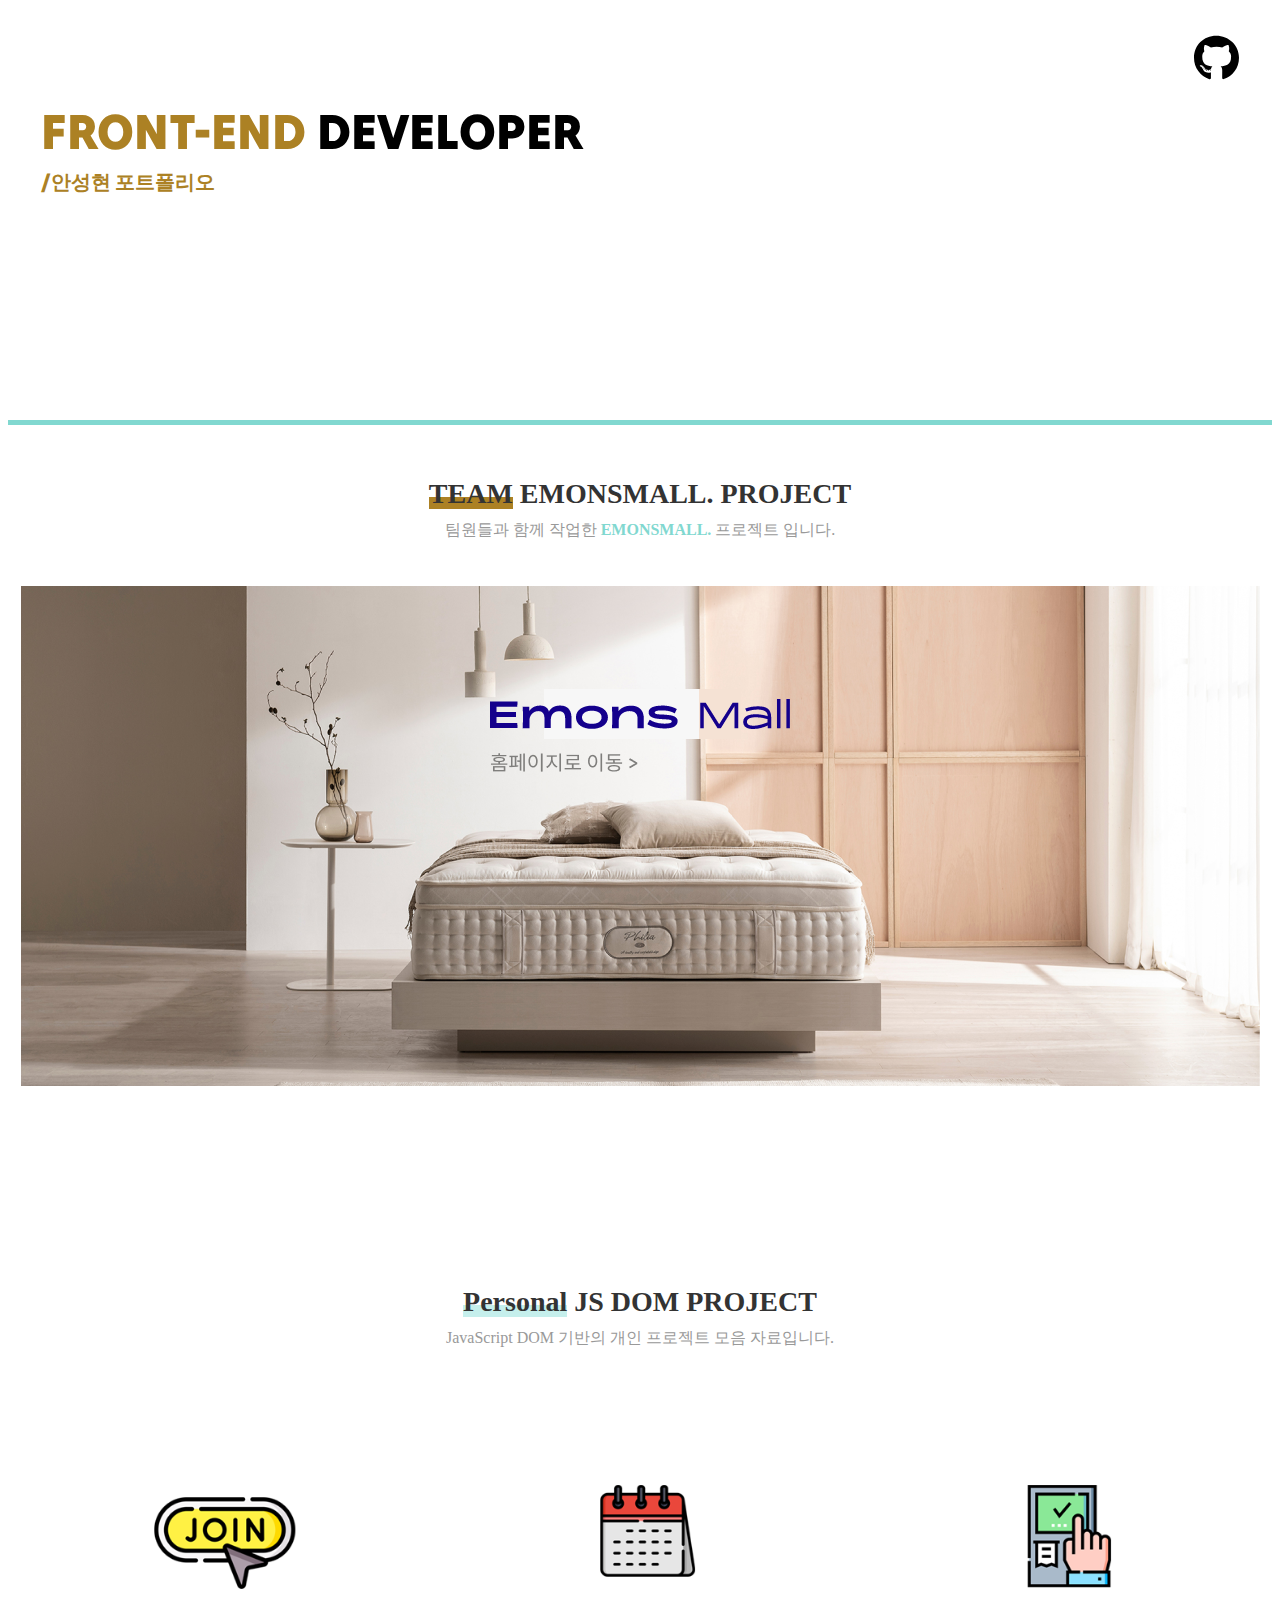
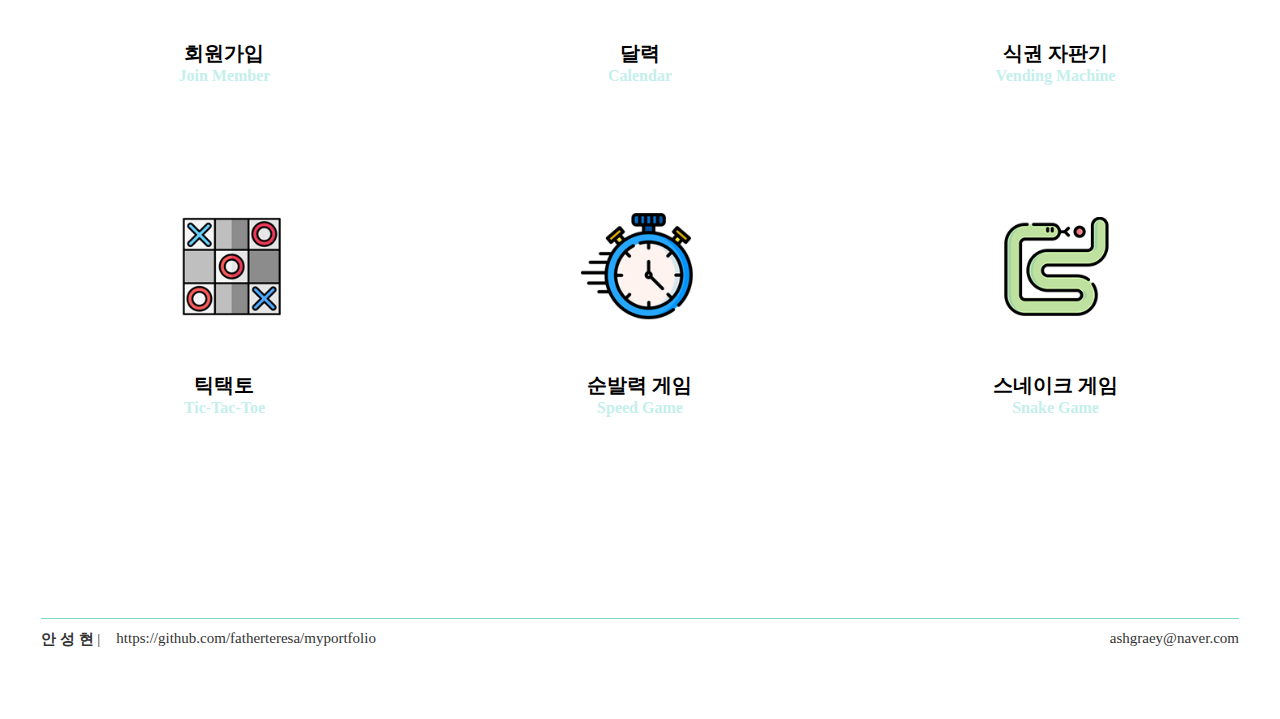
==== index.html @ 397ec9b7 "20230426" ====
<!DOCTYPE html>
<html lang="ko">
<head>
    <meta charset="UTF-8">
    <meta http-equiv="X-UA-Compatible" content="IE=edge">
    <meta name="viewport" content="width=device-width, initial-scale=1.0">
    
    <title>My Project</title>
    <!-- <link rel="icon" type="image/png" href="images/favicon_logo.svg" /> -->

    <style>
       
        @import url('https://fonts.googleapis.com/css2?family=Tilt+Warp&display=swap');

        table, tr, td {
            border-collapse: collapse;
            /* border: 1px solid lightgray; */
        }
        #header {
            margin: 0 auto;
            text-align: left;
            width: 1200px;
            font-size: 50px;
            font-weight: bold;
            line-height: 40px;
            font-family: 'Tilt Warp';
        }

        /* content */
        #teamContent, .personalContent {
            margin: 0 auto;
            text-align: center;
            width: 1200px;

            margin-bottom: 150px;
        }
        
        .contentTitle {
            width: 100%;
            height: 150px;
        }
        .contentTd {
            width: 370px;
            height: 330px;
        }
        .contentSpace {
            width: 45px;
            height: 45px;
        }
        .contentTitleMain {
            font-size: 28px;
            font-weight: bold;
            color: #333333;
            display: block;
            margin-bottom: 10px;
        }
        .contentTitleSub {
            font-size: 16px;
            color: #999999;
        }
        
        .projectImg {
            width: 300px;
        }
        .imgTitleMain {
            font-size: 20px;
            font-weight: bold;
            display: block;
        }
        .imgTitleSub {
            font-size: 16px;
            font-weight: bold;
            color: #c5efec;
            display: block;
        }
        .descTitleMain {
            font-size: 30px;
            font-weight: bold;
            display: block;
            height: 110px;
            line-height: 150px;
            color: white;
        }
        .descTitleSub {
            font-size: 20px;
            font-weight: bold;
            color: #c5efec;
            display: block;
            height: 50px;
        }
        .projectDesc {
            margin: 0 auto;
            width: 300px;
            height: 300px;
            background-color: #81d8d0;
            color: white;

            display: none;
        }
        .descLink {
            text-decoration: none;
        }
        .desc {
            color: white;
            line-height: 30px;
        }

        /* footer */
        #footerTable {
            margin: 0 auto;
            width: 1200px;
            font-size: 15px;
            color: #333333;
        }  
        #footerTable td {
            /* border: 1px solid black; */
            width: 1200px;
        }

    </style>
</head>
<body>
    <table id="header">
        <tr>
            <td style="text-align: right;height: 100px;">
                <a href="https://github.com/ashgraey">
                    <img src="images/github.svg" style="width: 45px;">
                </a>
            </td>
        </tr>
        <tr>
            <td style="height: 300px;vertical-align: top;"> 
                <span style="color: #ac8124;">FRONT-END</span> DEVELOPER<br>
                <span style="color: #ac8124;font-size: 20px;font-weight: normal;"><b>/안성현 포트폴리오</b></span><br>
                <span style="color: #999999;font-size: 16px;font-weight: normal; line-height: 25px;"></span>
            </td>
        </tr>
    </table>
    <hr style="background-color: #81d8d0;height: 5px; border: 0;">

    <table id="teamContent">
        <tr>
            <td class="contentTitle" colspan="5">
                <span class="contentTitleMain"><span style="box-shadow: inset 0 -12px 0 #ac8124;">TEAM</span> EMONSMALL. PROJECT</span>
                <span class="contentTitleSub">팀원들과 함께 작업한 <span style="color: #81d8d0; font-weight: bold;">EMONSMALL.</span> 프로젝트 입니다.</span>
            </td>
        </tr>
        <tr>
            <td class="contentTd">
                <a href="http://ash0127.cafe24app.com/main" target = "_blank">
                    <img src="images/main.png">
                </a>
            </td>
        </tr>
    </table>

    <table class="personalContent">
        <tr>
            <td class="contentTitle" colspan="5">
                <span class="contentTitleMain"><span style="box-shadow: inset 0 -12px 0 #c5efec;">Personal</span> JS DOM PROJECT</span>
                <span class="contentTitleSub">JavaScript DOM 기반의 개인 프로젝트 모음 자료입니다.</span>
            </td>
        </tr>
        <tr>
            <td class="contentTd">
                <div class="slide">
                    <div class="projectMain">
                        <img class="projectImg" src="images/joinMember.png">
                        <span class="imgTitleMain">회원가입</span>
                        <span class="imgTitleSub">Join Member</span>
                    </div>
                    <div class="projectDesc" style="background-color: #ac8124;">
                        <a class="descLink" href="joinPage.html" target="_blank">
                            <span class="descTitleMain">회원가입</span>
                            <span class="descTitleSub">Join Member</span>
                            <span class="desc">
                                회원가입 로직 구현
                            </span>
                        </a>
                    </div>
                </div>
            </td>
            <td class="contentSpace"></td>
            <td class="contentTd">
                <div class="slide">
                    <div class="projectMain">
                        <img class="projectImg" src="images/mycalendar.png">
                        <span class="imgTitleMain">달력</span>
                        <span class="imgTitleSub">Calendar</span>
                    </div>
                    <div class="projectDesc" style="background-color: #ac8124;">
                        <a class="descLink" href="calendar.html" target="_blank">
                            <span class="descTitleMain">달력</span>
                            <span class="descTitleSub">Calendar</span>
                            <span class="desc">
                                캘린더 및 시계 구현
                            </span>
                        </a>
                    </div>
                </div>
            </td>
            <td class="contentSpace"></td>
            <td class="contentTd">
                <div class="slide">
                    <div class="projectMain">
                        <img class="projectImg" src="images/kiosk.png">
                        <span class="imgTitleMain">식권 자판기</span>
                        <span class="imgTitleSub">Vending Machine</span>
                    </div>
                    <div class="projectDesc" style="background-color: #ac8124;">
                        <a class="descLink" href="vending.html" target="_blank">
                            <span class="descTitleMain">식권 자판기</span>
                            <span class="descTitleSub">Vending Machine</span>
                            <span class="desc">
                                관리자, 구매자 시스템을 나누어서 구현
                            </span>
                        </a>
                    </div>
                </div>
            </td>
        </tr>
        
        <tr>
            <td class="contentTd">
                <div class="slide">
                    <div class="projectMain">
                        <img class="projectImg" src="images/tictactoe.png">
                        <span class="imgTitleMain">틱택토</span>
                        <span class="imgTitleSub">Tic-Tac-Toe</span>
                    </div>
                    <div class="projectDesc" style="background-color: #ac8124;">
                        <a class="descLink" href="tictactoe/index.html" target="_blank">
                            <span class="descTitleMain">틱택토</span>
                            <span class="descTitleSub">Tic-Tac-Toe</span>
                            <span class="desc">
                                두 명의 플레이어로 시작하며<br>
                                먼저 한 줄을 완성시키는 <br>
                                플레이어가 승리
                            </span>
                        </a>
                    </div>
                </div>
            </td>
            <td class="contentSpace"></td>
            <td class="contentTd">
                <div class="slide">
                    <div class="projectMain">
                        <img class="projectImg" src="images/speedgame.png">
                        <span class="imgTitleMain">순발력 게임</span>
                        <span class="imgTitleSub">Speed Game</span>
                    </div>
                    <div class="projectDesc" style="background-color: #ac8124;">
                        <a class="descLink" href="speedgame/index.html" target="_blank">
                            <span class="descTitleMain">순발력 게임</span>
                            <span class="descTitleSub">Speed Game</span>
                            <span class="desc">
                                1 to 50으로 이루어진 순발력 게임
                            </span>
                        </a>
                    </div>
                </div>
            </td>
            <td class="contentSpace"></td>
            <td class="contentTd">
                <div class="slide">
                    <div class="projectMain">
                        <img class="projectImg" src="images/snake.png">
                        <span class="imgTitleMain">스네이크 게임</span>
                        <span class="imgTitleSub">Snake Game</span>
                    </div>
                    <div class="projectDesc" style="background-color: #ac8124;">
                        <a class="descLink" href="snakegame/index.html" target="_blank">
                            <span class="descTitleMain">스네이크 게임</span>
                            <span class="descTitleSub">Snake Game</span>
                            <span class="desc">
                                뱀이 사과를 먹는 게임<br>
                                벽에 충돌 or 꼬리에 충돌하면 게임종료
                        </a>
                    </div>
                </div>
                
            </td>
        </tr>

        <!-- <tr>
            <td class="contentTd">
                <div class="slide">
                    <div class="projectMain">
                        <img class="projectImg" src="images/tetris.png">
                        <span class="imgTitleMain">테트리스</span>
                        <span class="imgTitleSub">Tetris</span>
                    </div>
                    <div class="projectDesc" style="background-color: #ac8124;">
                        <a class="descLink" href="tictactoe/index.html">
                            <span class="descTitleMain">테트리스</span>
                            <span class="descTitleSub">Tetris</span>
                            <span class="desc">
                                프로젝트에 대한 설명을 기술하시오. <br>
                                프로젝트에 대한 설명을 기술하시오. <br>
                                프로젝트에 대한 설명을 기술하시오. <br>
                            </span>
                        </a>
                    </div>
                </div>
            </td>
            <td class="contentSpace"></td>
            <td class="contentTd">
                <div class="slide">
                    <div class="projectMain">
                        <img class="projectImg" src="images/speedgame.png">
                        <span class="imgTitleMain">드래곤 플라이트</span>
                        <span class="imgTitleSub">Dragon Flight</span>
                    </div>
                    <div class="projectDesc" style="background-color: #ac8124;">
                        <a class="descLink" href="speedgame/index.html">
                            <span class="descTitleMain">드래곤 플라이트</span>
                            <span class="descTitleSub">Dragon Flight</span>
                            <span class="desc">
                                프로젝트에 대한 설명을 기술하시오. <br>
                                프로젝트에 대한 설명을 기술하시오. <br>
                                프로젝트에 대한 설명을 기술하시오. <br>
                            </span>
                        </a>
                    </div>
                </div>
            </td>
            <td class="contentSpace"></td>
            <td class="contentTd">
                <div class="slide">
                    <div class="projectMain">
                        <img class="projectImg" src="images/snake.png">
                        <span class="imgTitleMain">스네이크 게임</span>
                        <span class="imgTitleSub">Snake Game</span>
                    </div>
                    <div class="projectDesc" style="background-color: #ac8124;">
                        <a class="descLink" href="speedgame/index.html">
                            <span class="descTitleMain">스네이크 게임</span>
                            <span class="descTitleSub">Snake Game</span>
                            <span class="desc">
                                프로젝트에 대한 설명을 기술하시오. <br>
                                프로젝트에 대한 설명을 기술하시오. <br>
                                프로젝트에 대한 설명을 기술하시오. <br>
                            </span>
                        </a>
                    </div>
                </div>
                
            </td>
        </tr> -->
    </table>

    

    <table id="footerTable">
        <tr>
            <td colspan="3" style="height: 20px;">
                <hr style="background-color: #81d8d0;height: 1px; border: 0;">
            </td>
        </tr>
        <tr>
            <td style="width: 90px; height: 80px; vertical-align: top;"><span style="font-weight: bold;">안 성 현 </span> | </td>
            <td style="height: 80px;vertical-align: top;">https://github.com/fatherteresa/myportfolio</td>
            <td style="width: 100px;height: 80px;vertical-align: top;">ashgraey@naver.com</td>
        </tr>
    </table>
    

    <script>

        let slideList = document.querySelectorAll(".slide");
        let projectMainList = document.querySelectorAll(".projectMain");
        let projectDescList = document.querySelectorAll(".projectDesc");

        
        for(let i=0; i<projectMainList.length; i++) {
            slideList[i].addEventListener("mouseenter", showDesc);
            slideList[i].addEventListener("mouseleave", hideDesc);
        }

        function showDesc(e) {
            for(let i=0; i<projectMainList.length; i++) {
                if(e.target == slideList[i]) {
                    projectMainList[i].style.display = "none";
                    projectDescList[i].style.display = "block";
                }
            }
        }
        function hideDesc(e) {
            for(let i=0; i<projectMainList.length; i++) {
                if(e.target == slideList[i]) {
                    projectMainList[i].style.display = "block";
                    projectDescList[i].style.display = "none";
                }
            }
        }

    </script>

</body>
</html>
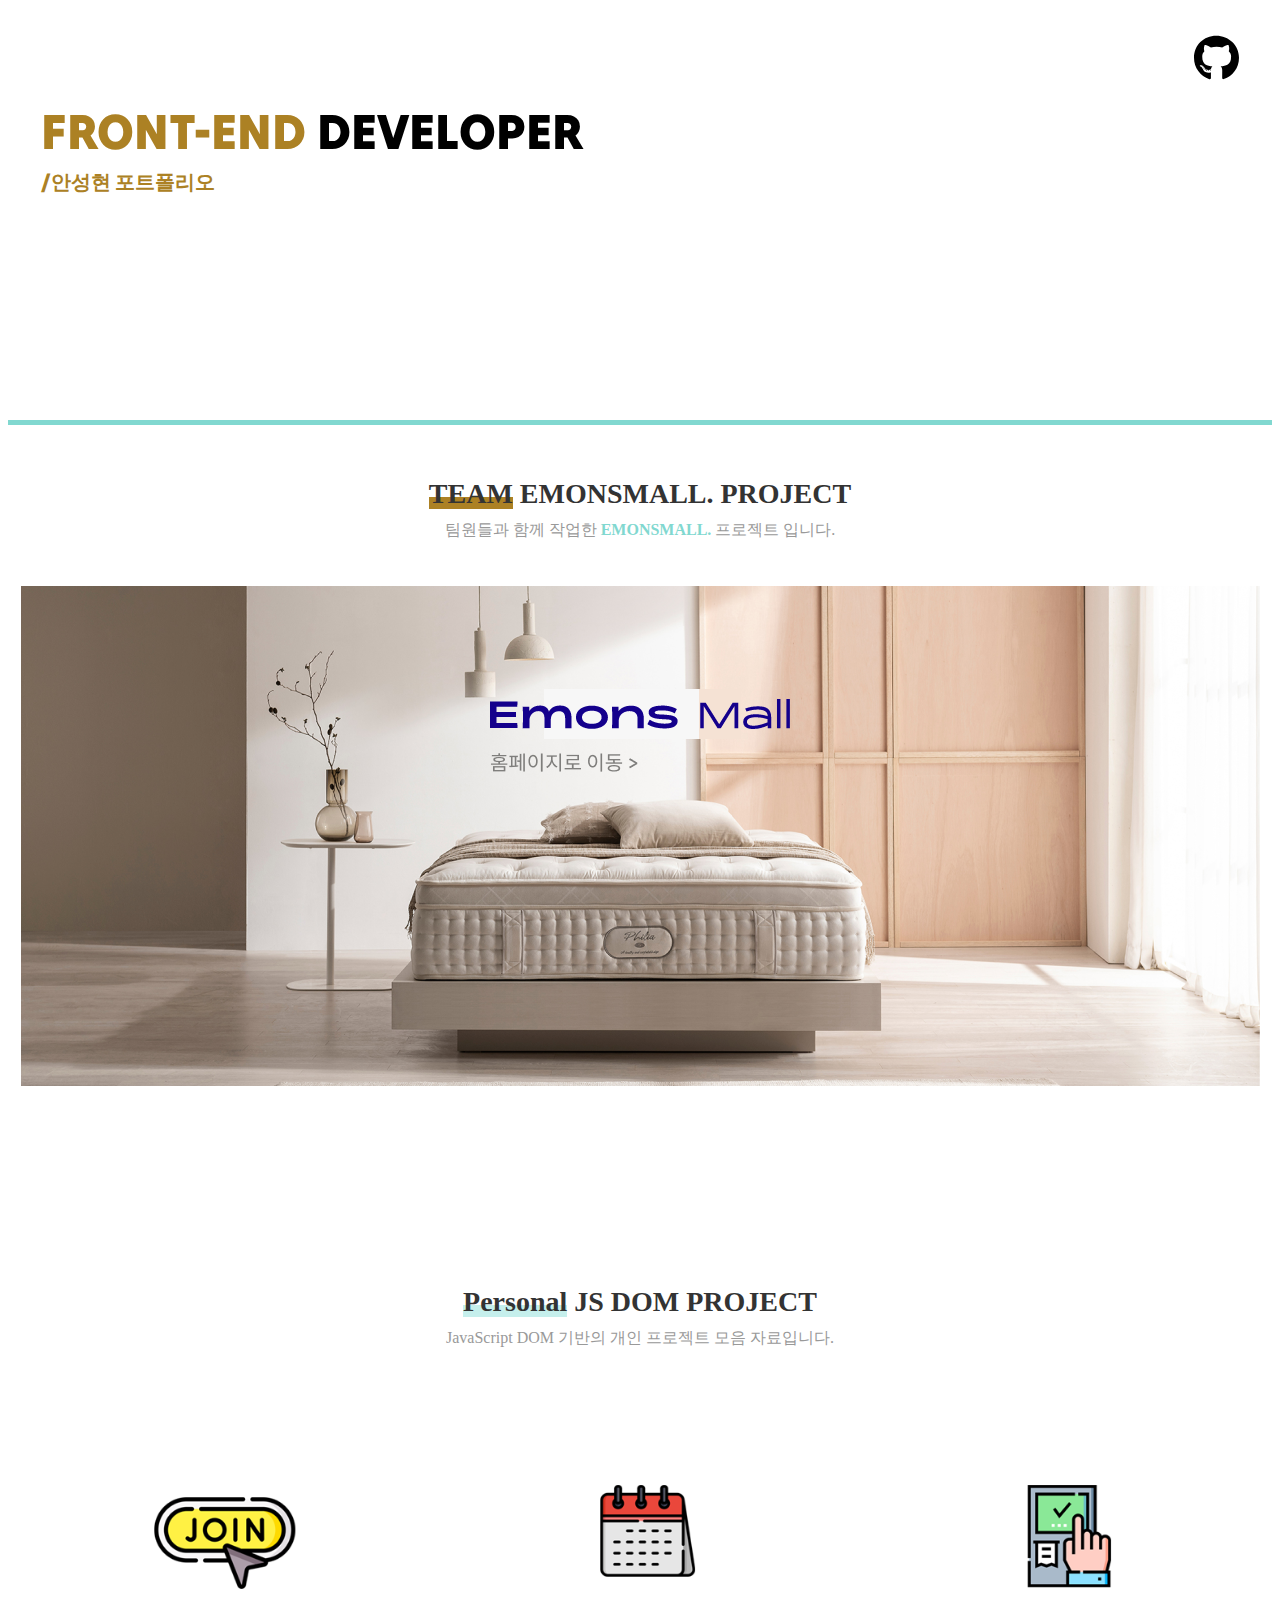
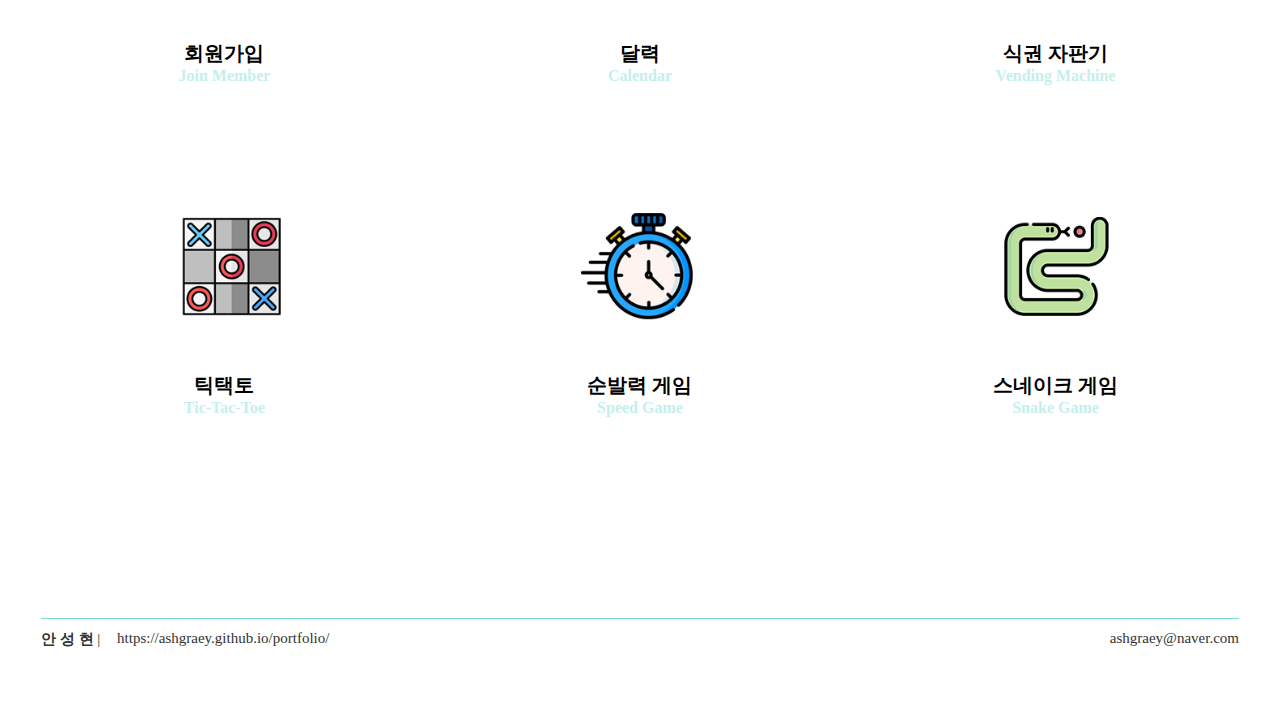
==== commit 3031c008: "230426-1" ====
--- a/index.html
+++ b/index.html
@@ -359,7 +359,7 @@
         </tr>
         <tr>
             <td style="width: 90px; height: 80px; vertical-align: top;"><span style="font-weight: bold;">안 성 현 </span> | </td>
-            <td style="height: 80px;vertical-align: top;">https://github.com/fatherteresa/myportfolio</td>
+            <td style="height: 80px;vertical-align: top;">https://ashgraey.github.io/portfolio/</td>
             <td style="width: 100px;height: 80px;vertical-align: top;">ashgraey@naver.com</td>
         </tr>
     </table>
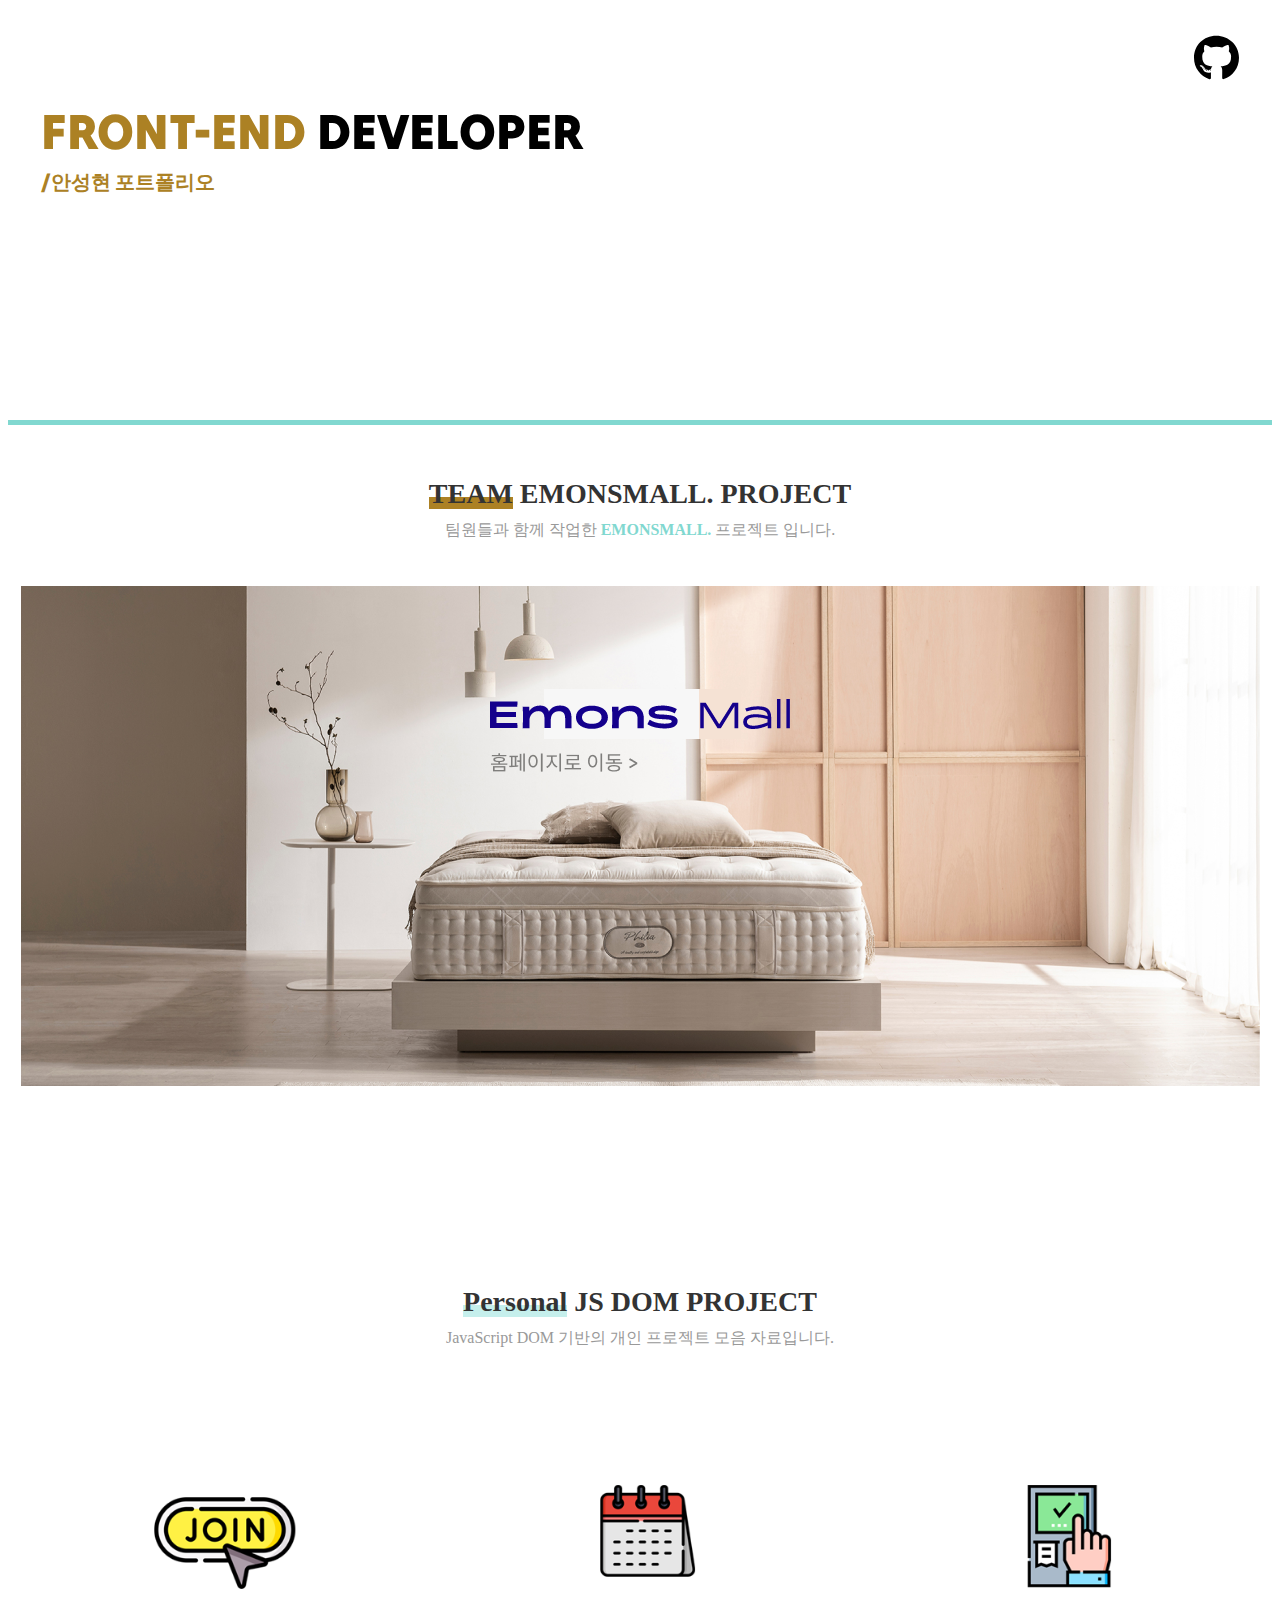
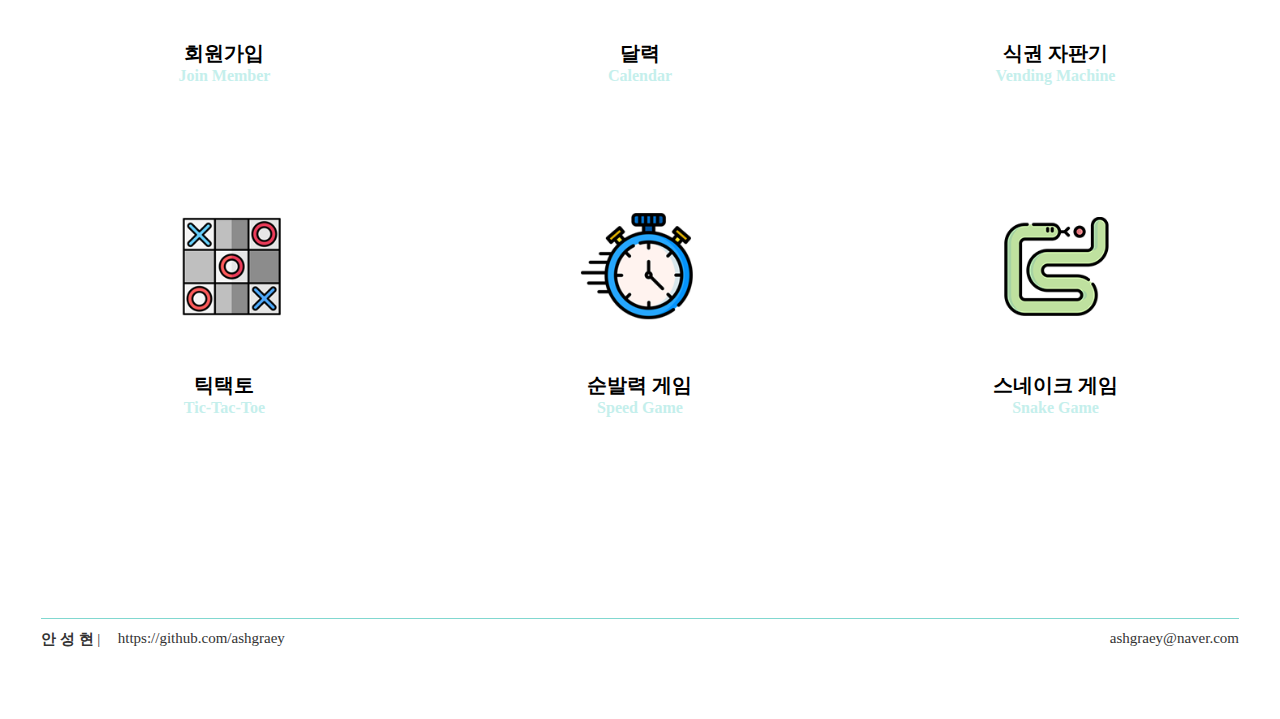
==== commit 80e28a67: "230426-3" ====
--- a/index.html
+++ b/index.html
@@ -170,11 +170,11 @@
                         <span class="imgTitleSub">Join Member</span>
                     </div>
                     <div class="projectDesc" style="background-color: #ac8124;">
-                        <a class="descLink" href="joinPage.html" target="_blank">
+                        <a class="descLink" href="joinPage.html">
                             <span class="descTitleMain">회원가입</span>
                             <span class="descTitleSub">Join Member</span>
                             <span class="desc">
-                                회원가입 로직 구현
+                                회원가입 형식의 구현
                             </span>
                         </a>
                     </div>
@@ -189,7 +189,7 @@
                         <span class="imgTitleSub">Calendar</span>
                     </div>
                     <div class="projectDesc" style="background-color: #ac8124;">
-                        <a class="descLink" href="calendar.html" target="_blank">
+                        <a class="descLink" href="calendar.html">
                             <span class="descTitleMain">달력</span>
                             <span class="descTitleSub">Calendar</span>
                             <span class="desc">
@@ -208,7 +208,7 @@
                         <span class="imgTitleSub">Vending Machine</span>
                     </div>
                     <div class="projectDesc" style="background-color: #ac8124;">
-                        <a class="descLink" href="vending.html" target="_blank">
+                        <a class="descLink" href="vending.html">
                             <span class="descTitleMain">식권 자판기</span>
                             <span class="descTitleSub">Vending Machine</span>
                             <span class="desc">
@@ -229,7 +229,7 @@
                         <span class="imgTitleSub">Tic-Tac-Toe</span>
                     </div>
                     <div class="projectDesc" style="background-color: #ac8124;">
-                        <a class="descLink" href="tictactoe/index.html" target="_blank">
+                        <a class="descLink" href="tictactoe/index.html">
                             <span class="descTitleMain">틱택토</span>
                             <span class="descTitleSub">Tic-Tac-Toe</span>
                             <span class="desc">
@@ -250,7 +250,7 @@
                         <span class="imgTitleSub">Speed Game</span>
                     </div>
                     <div class="projectDesc" style="background-color: #ac8124;">
-                        <a class="descLink" href="speedgame/index.html" target="_blank">
+                        <a class="descLink" href="speedgame/index.html">
                             <span class="descTitleMain">순발력 게임</span>
                             <span class="descTitleSub">Speed Game</span>
                             <span class="desc">
@@ -269,7 +269,7 @@
                         <span class="imgTitleSub">Snake Game</span>
                     </div>
                     <div class="projectDesc" style="background-color: #ac8124;">
-                        <a class="descLink" href="snakegame/index.html" target="_blank">
+                        <a class="descLink" href="snakegame/index.html">
                             <span class="descTitleMain">스네이크 게임</span>
                             <span class="descTitleSub">Snake Game</span>
                             <span class="desc">
@@ -359,7 +359,7 @@
         </tr>
         <tr>
             <td style="width: 90px; height: 80px; vertical-align: top;"><span style="font-weight: bold;">안 성 현 </span> | </td>
-            <td style="height: 80px;vertical-align: top;">https://ashgraey.github.io/portfolio/</td>
+            <td style="height: 80px;vertical-align: top;">https://github.com/ashgraey</td>
             <td style="width: 100px;height: 80px;vertical-align: top;">ashgraey@naver.com</td>
         </tr>
     </table>
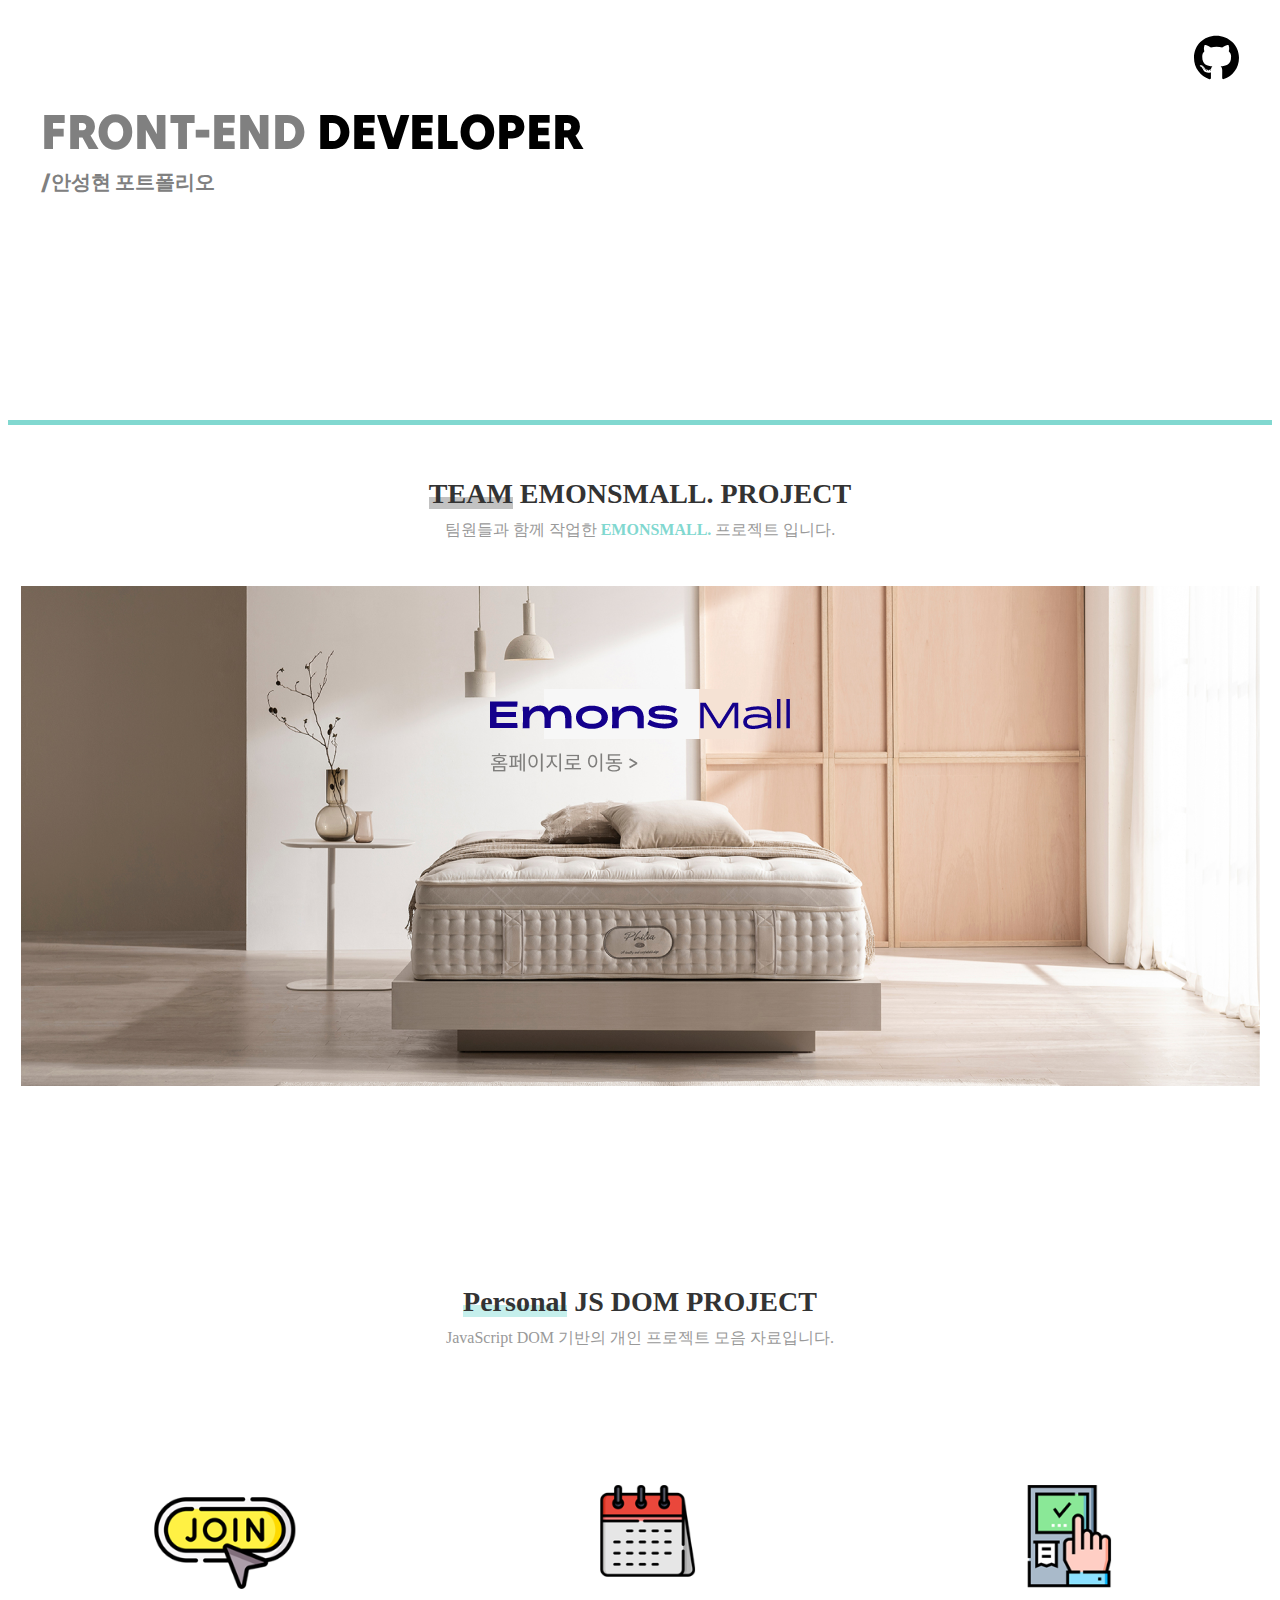
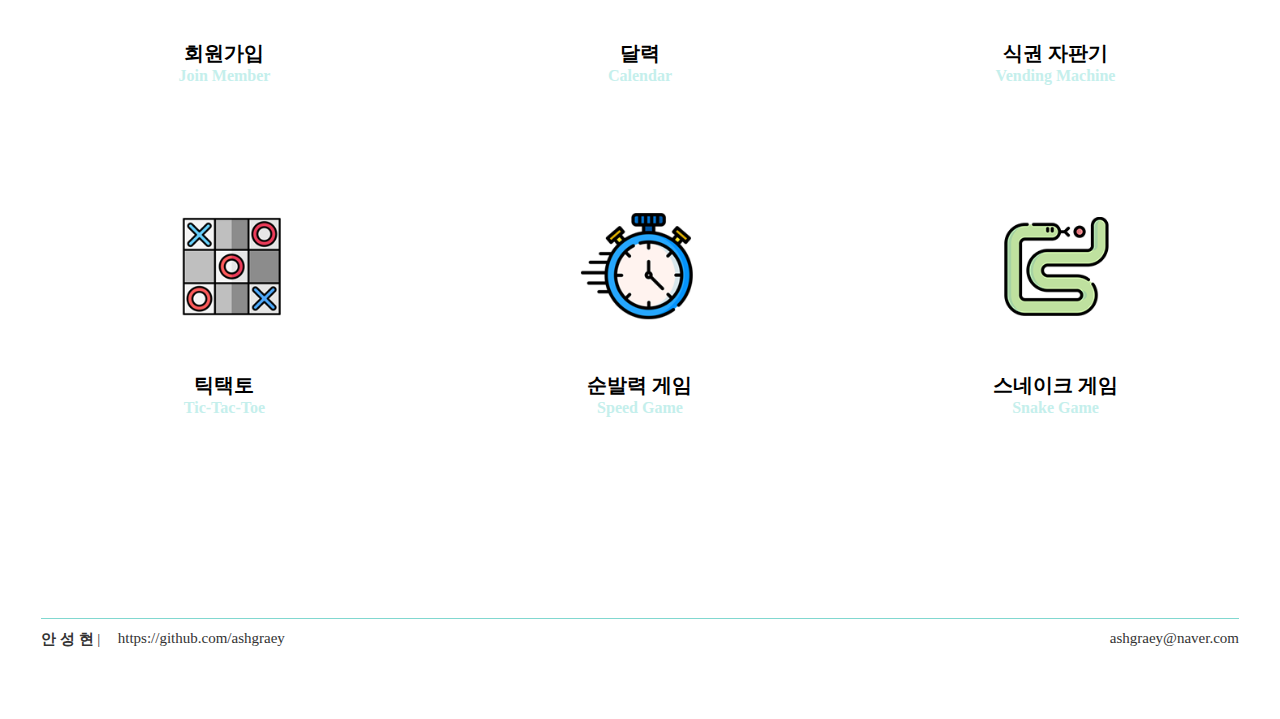
==== commit f001a63b: "230426-3" ====
--- a/index.html
+++ b/index.html
@@ -130,8 +130,8 @@
         </tr>
         <tr>
             <td style="height: 300px;vertical-align: top;"> 
-                <span style="color: #ac8124;">FRONT-END</span> DEVELOPER<br>
-                <span style="color: #ac8124;font-size: 20px;font-weight: normal;"><b>/안성현 포트폴리오</b></span><br>
+                <span style="color: grey;">FRONT-END</span> DEVELOPER<br>
+                <span style="color: grey;font-size: 20px;font-weight: normal;"><b>/안성현 포트폴리오</b></span><br>
                 <span style="color: #999999;font-size: 16px;font-weight: normal; line-height: 25px;"></span>
             </td>
         </tr>
@@ -141,7 +141,7 @@
     <table id="teamContent">
         <tr>
             <td class="contentTitle" colspan="5">
-                <span class="contentTitleMain"><span style="box-shadow: inset 0 -12px 0 #ac8124;">TEAM</span> EMONSMALL. PROJECT</span>
+                <span class="contentTitleMain"><span style="box-shadow: inset 0 -12px 0 rgb(194, 194, 194);">TEAM</span> EMONSMALL. PROJECT</span>
                 <span class="contentTitleSub">팀원들과 함께 작업한 <span style="color: #81d8d0; font-weight: bold;">EMONSMALL.</span> 프로젝트 입니다.</span>
             </td>
         </tr>
@@ -169,7 +169,7 @@
                         <span class="imgTitleMain">회원가입</span>
                         <span class="imgTitleSub">Join Member</span>
                     </div>
-                    <div class="projectDesc" style="background-color: #ac8124;">
+                    <div class="projectDesc" style="background-color: rgb(194, 194, 194);">
                         <a class="descLink" href="joinPage.html">
                             <span class="descTitleMain">회원가입</span>
                             <span class="descTitleSub">Join Member</span>
@@ -188,7 +188,7 @@
                         <span class="imgTitleMain">달력</span>
                         <span class="imgTitleSub">Calendar</span>
                     </div>
-                    <div class="projectDesc" style="background-color: #ac8124;">
+                    <div class="projectDesc" style="background-color: rgb(194, 194, 194);">
                         <a class="descLink" href="calendar.html">
                             <span class="descTitleMain">달력</span>
                             <span class="descTitleSub">Calendar</span>
@@ -207,7 +207,7 @@
                         <span class="imgTitleMain">식권 자판기</span>
                         <span class="imgTitleSub">Vending Machine</span>
                     </div>
-                    <div class="projectDesc" style="background-color: #ac8124;">
+                    <div class="projectDesc" style="background-color: rgb(194, 194, 194);">
                         <a class="descLink" href="vending.html">
                             <span class="descTitleMain">식권 자판기</span>
                             <span class="descTitleSub">Vending Machine</span>
@@ -228,7 +228,7 @@
                         <span class="imgTitleMain">틱택토</span>
                         <span class="imgTitleSub">Tic-Tac-Toe</span>
                     </div>
-                    <div class="projectDesc" style="background-color: #ac8124;">
+                    <div class="projectDesc" style="background-color: rgb(194, 194, 194);">
                         <a class="descLink" href="tictactoe/index.html">
                             <span class="descTitleMain">틱택토</span>
                             <span class="descTitleSub">Tic-Tac-Toe</span>
@@ -249,7 +249,7 @@
                         <span class="imgTitleMain">순발력 게임</span>
                         <span class="imgTitleSub">Speed Game</span>
                     </div>
-                    <div class="projectDesc" style="background-color: #ac8124;">
+                    <div class="projectDesc" style="background-color: rgb(194, 194, 194);">
                         <a class="descLink" href="speedgame/index.html">
                             <span class="descTitleMain">순발력 게임</span>
                             <span class="descTitleSub">Speed Game</span>
@@ -268,7 +268,7 @@
                         <span class="imgTitleMain">스네이크 게임</span>
                         <span class="imgTitleSub">Snake Game</span>
                     </div>
-                    <div class="projectDesc" style="background-color: #ac8124;">
+                    <div class="projectDesc" style="background-color: rgb(194, 194, 194);">
                         <a class="descLink" href="snakegame/index.html">
                             <span class="descTitleMain">스네이크 게임</span>
                             <span class="descTitleSub">Snake Game</span>
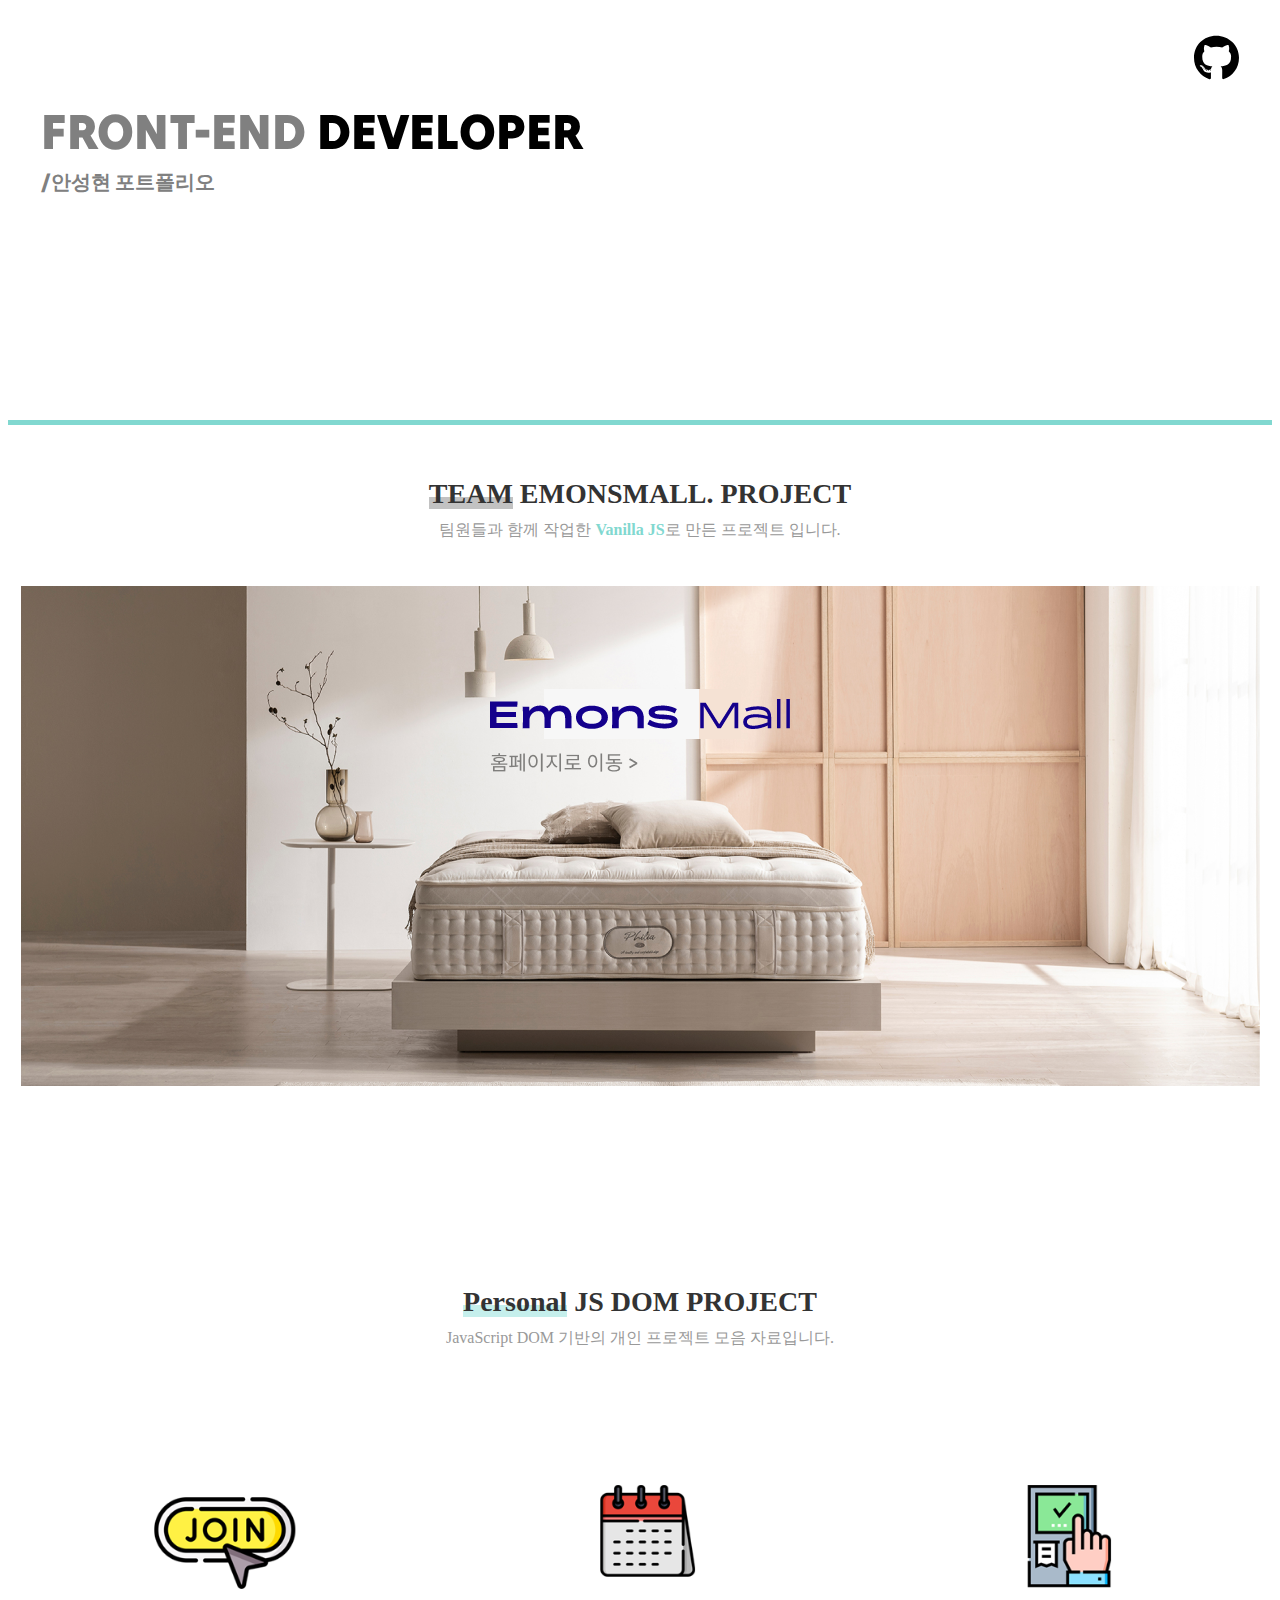
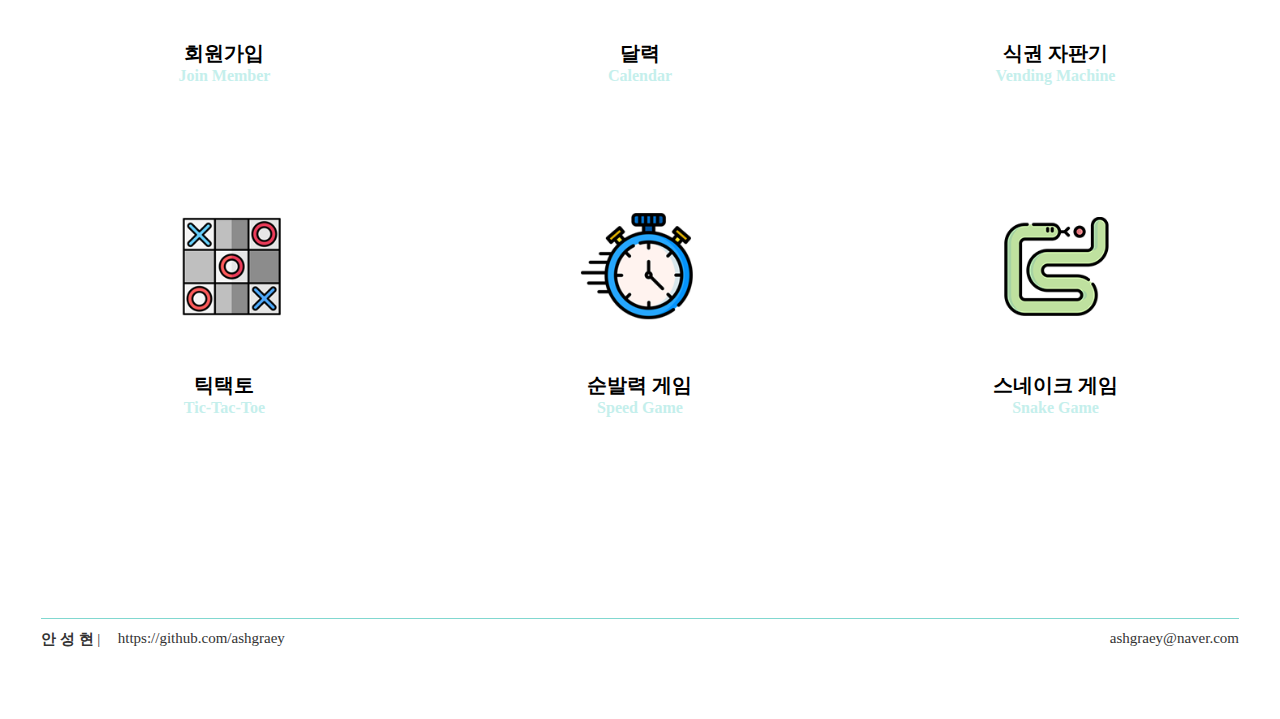
==== commit 0f29f64e: "230426-5" ====
--- a/index.html
+++ b/index.html
@@ -142,7 +142,7 @@
         <tr>
             <td class="contentTitle" colspan="5">
                 <span class="contentTitleMain"><span style="box-shadow: inset 0 -12px 0 rgb(194, 194, 194);">TEAM</span> EMONSMALL. PROJECT</span>
-                <span class="contentTitleSub">팀원들과 함께 작업한 <span style="color: #81d8d0; font-weight: bold;">EMONSMALL.</span> 프로젝트 입니다.</span>
+                <span class="contentTitleSub">팀원들과 함께 작업한 <span style="color: #81d8d0; font-weight: bold;">Vanilla JS</span>로 만든 프로젝트 입니다.</span>
             </td>
         </tr>
         <tr>
